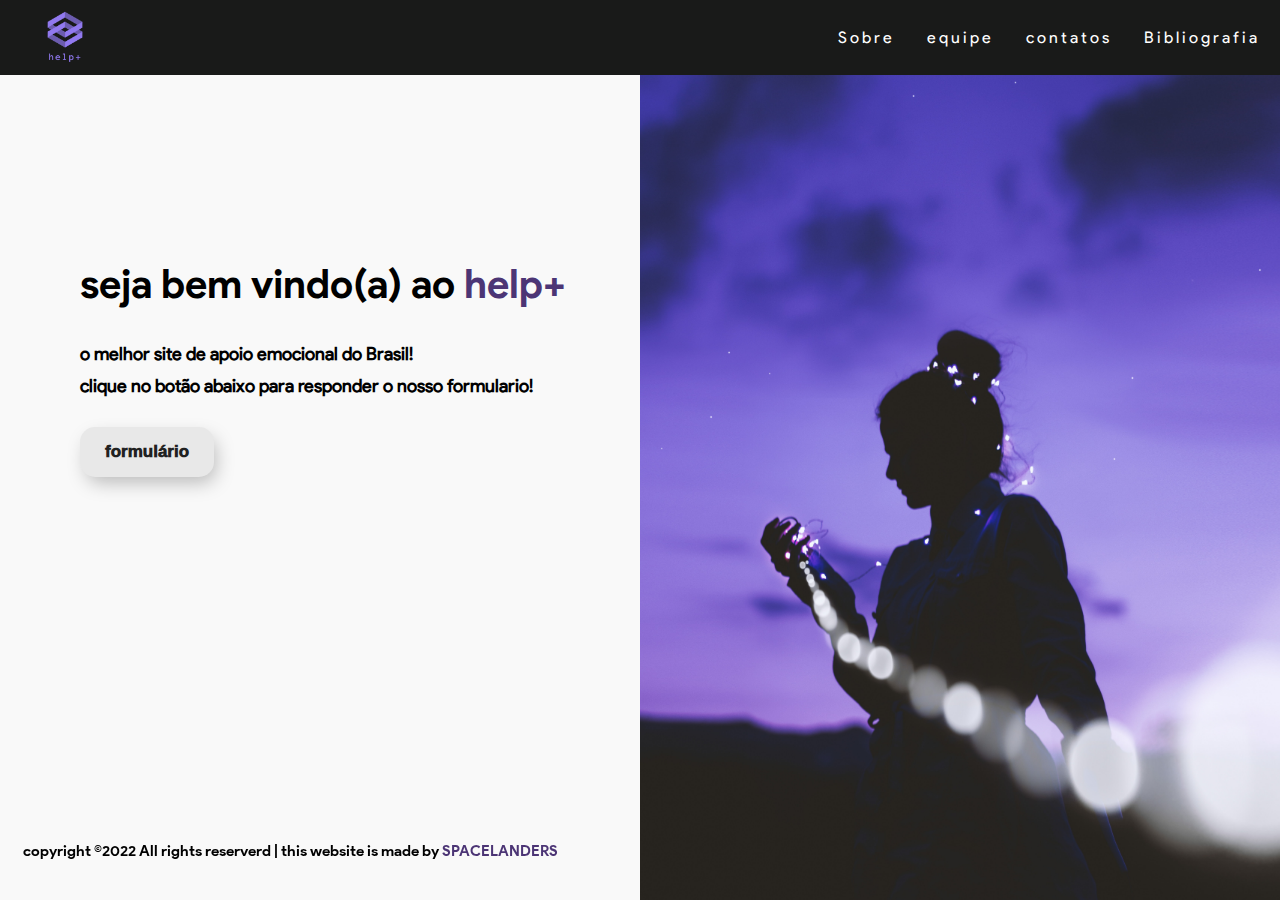
==== index.html @ da0d7332 "Add files via upload" ====
<!DOCTYPE html>
<html lang="en">
<head>
  <meta charset="UTF-8">
  <meta http-equiv="X-UA-Compatible" content="IE=edge">
  <meta name="viewport" content="width=device-width, initial-scale=1.0">
  <link rel="stylesheet" href="/styles.css">
  <title>help+</title>
  <link rel="icon" href="/styles/images/icones/logo_transparent.png">
</head>
<body>

  <header>
    <nav>
      <div><img src="/styles/images/icones/logo_transparent.png" alt="" class="logo"></div>
      <div class="mobile-menu">
        <div class="line1"></div>
        <div class="line2"></div>
        <div class="line3"></div>
      </div>
      <ul class="nav-list">
        <li><a href="/pages/about.html" class="pages">Sobre</a></li>
        <li><a href="" class="pages">equipe</a></li>
        <li><a href="" class="pages">contatos</a></li>
        <li><a href="" class="pages">Bibliografia</a></li>
      </ul>
    </nav>
  </header>
  
  <section>

    <div class="container">
      <div class="left-side">
        <div class="left-content">
          <div class="title-box"><h1 class="title">seja bem vindo(a) ao <span class="helpplus">help+</span></h1></div>
          <div class="description-box2"><p class="description2">o melhor site de apoio emocional do Brasil!</p></div>
          <div class="description-box"><p class="description">clique no botão abaixo para responder o nosso formulario!</p></div>
          <div class="button"><button onclick="redirect()">formulário
          </button></div>
        </div>
      </div>

      <div class="right-side"></div>
    </div>

    <footer>
      <p>copyright ©2022 All rights reserverd | this website is made by <a href="" class="space">SPACELANDERS</a></p>
    </footer>  
  </section>

  <script>
    function redirect(){
              window.location.href="/pages/form.html";
       }
  </script>

  <script  src="main.js"></script>

</body>
</html>
---- styles.css ----
@font-face {
  font-family: modern;
  src: url(/styles/fonts/Product\ Sans\ Regular.ttf);
}

@font-face {
  font-family: media;
  src: url(/styles/fonts/Product\ Sans\ Bold.ttf);
}

@font-face {
  font-family: destaque;
  src: url(/styles/fonts/Product\ Sans\ Regular.ttf);
}

body {
  font-family: 'media';
}

* {
  margin: 0;
  padding: 0;
  box-sizing: border-box;
}

/*HEADER*/
.pages {
  color: #fff;
  text-decoration: none;
  transition: 0.3s;
  font-family: 'modern';
}

.pages:hover {
  opacity: 0.7;
}

.logo {
  width: 90px;
  margin-left: 20px;
}

nav {
  display: flex;
  position: fixed;
  left: 0;
  right: 0;
  top: 0;
  justify-content: space-between;
  align-items: center;
  font-family: system-ui, -apple-system, Helvetica, Arial, sans-serif;
  background: #191A19;
  height: 75px;
}

.nav-list {
  list-style: none;
  display: flex;
  margin-right: 20px;
}

.nav-list li {
  letter-spacing: 3px;
  margin-left: 32px;
}

.mobile-menu {
  display: none;
  cursor: pointer;
}

.mobile-menu div {
  width: 32px;
  height: 2px;
  background: #fff;
  margin: 8px;
  transition: 0.3s;
}

/*HEADER*/

/*SECTION*/
section {
  background-color: #F9F9F9;
}

.container {
  height: 100vh;
  display: flex;
}

.left-content {
  padding-top: 110px;
  padding-left: 80px;
}

.left-side {
  display: block;
  flex: 1;
  background-color: #F9F9F9;
}

.right-side {
  background-image: url(/styles/images/marzie-vafa-gnowi1bXMJc-unsplash.jpg);
  background-size: cover;
  background-position: center top;

  background-repeat: no-repeat;
  flex: 1;
}

.title-box {
  height: min-content;
  padding-top: 150px;
}

.title {
  font-family: 'media';
  text-align: left;
  color: black;
  font-size: 40px;
}

.helpplus {
  color: #4C3575;
}

.description {
  padding-top: 10px;
  font-family: 'modern';
  font-weight: bold;
  text-align: left;
  color: black;
  font-size: 18px;
}

.description-box2 {
  margin-top: 20px;
}

.description2 {
  padding-top: 15px;
  font-family: 'modern';
  font-weight: bold;
  text-align: left;
  color: black;
  font-size: 18px;
}

footer {
  display: flex;
  position: fixed;
  margin-right: 700px;
  margin-bottom: 40px;
  left: 0;
  right: 0;
  bottom: 0;
  font-size: 15px;
}

footer p {
  color: black;
  text-align: center;
  margin-left: auto;
  margin-right: auto;
}

.space {
  text-decoration: none;
  color: #4C3575;
}


/*SECTION*/

/* From uiverse.io */
.button {
  display: block;
  margin-top: 30px;
  text-align: left;
}

button {
  cursor: pointer;
  padding: 15px 25px;
  border: unset;
  border-radius: 15px;
  color: #212121;
  z-index: 1;
  background: #e8e8e8;
  position: relative;
  font-weight: 1000;
  font-size: 17px;
  -webkit-box-shadow: 4px 8px 19px -3px rgba(0, 0, 0, 0.27);
  box-shadow: 4px 8px 19px -3px rgba(0, 0, 0, 0.27);
  transition: all 250ms;
  overflow: hidden;
}

button::before {
  content: "";
  position: absolute;
  top: 0;
  left: 0;
  height: 100%;
  width: 0;
  border-radius: 15px;
  background-color: #212121;
  z-index: -1;
  -webkit-box-shadow: 4px 8px 19px -3px rgba(0, 0, 0, 0.27);
  box-shadow: 4px 8px 19px -3px rgba(0, 0, 0, 0.27);
  transition: all 250ms
}

button:hover {
  color: #e8e8e8;
}

button:hover::before {
  width: 100%;
}


/* RESPONSIVE */

@media (max-width: 999px) {
  body {
    overflow-x: hidden;
  }

  .nav-list {
    position: absolute;
    top: 8vh;
    right: 0;
    width: 43vw;
    height: 92vh;
    flex-direction: column;
    align-items: center;
    justify-content: space-around;
    transform: translateX(100%);
    transition: transform 0.3s ease-in;
    margin-right: 0px;
    margin-right: 0px;
  }

  .nav-list li {
    margin-left: 0;
    opacity: 0;
  }

  .mobile-menu {
    display: block;
  }
}

.nav-list.active {
  transform: translateX(0);
  background: #191A19;
}

@keyframes navLinkFade {
  from {
    opacity: 0;
    transform: translateX(50px);
  }

  to {
    opacity: 1;
    transform: translateX(0);
  }
}

.mobile-menu.active .line1 {
  transform: rotate(-45deg) translate(-8px, 8px);
}

.mobile-menu.active .line2 {
  opacity: 0;
}

.mobile-menu.active .line3 {
  transform: rotate(45deg) translate(-5px, -7px);
}


/* RESPONSIVE */
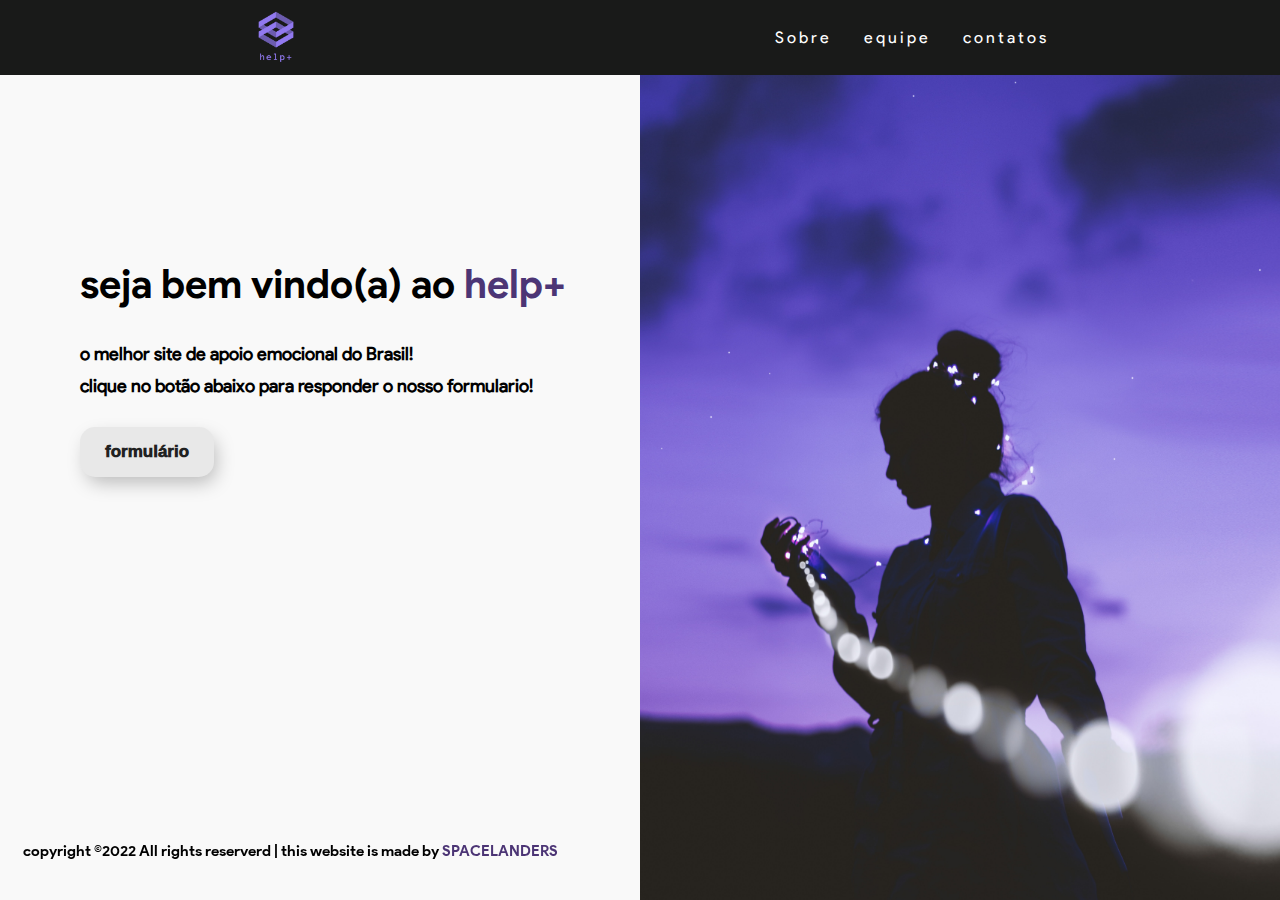
==== commit 7b1e13e4: "Add files via upload" ====
--- a/index.html
+++ b/index.html
@@ -20,9 +20,8 @@
       </div>
       <ul class="nav-list">
         <li><a href="/pages/about.html" class="pages">Sobre</a></li>
-        <li><a href="" class="pages">equipe</a></li>
-        <li><a href="" class="pages">contatos</a></li>
-        <li><a href="" class="pages">Bibliografia</a></li>
+        <li><a href="/pages/group.html" class="pages">equipe</a></li>
+        <li><a href="/pages/contact.html" class="pages">contatos</a></li>
       </ul>
     </nav>
   </header>
--- a/styles.css
+++ b/styles.css
@@ -46,7 +46,7 @@
   left: 0;
   right: 0;
   top: 0;
-  justify-content: space-between;
+  justify-content: space-around;
   align-items: center;
   font-family: system-ui, -apple-system, Helvetica, Arial, sans-serif;
   background: #191A19;
